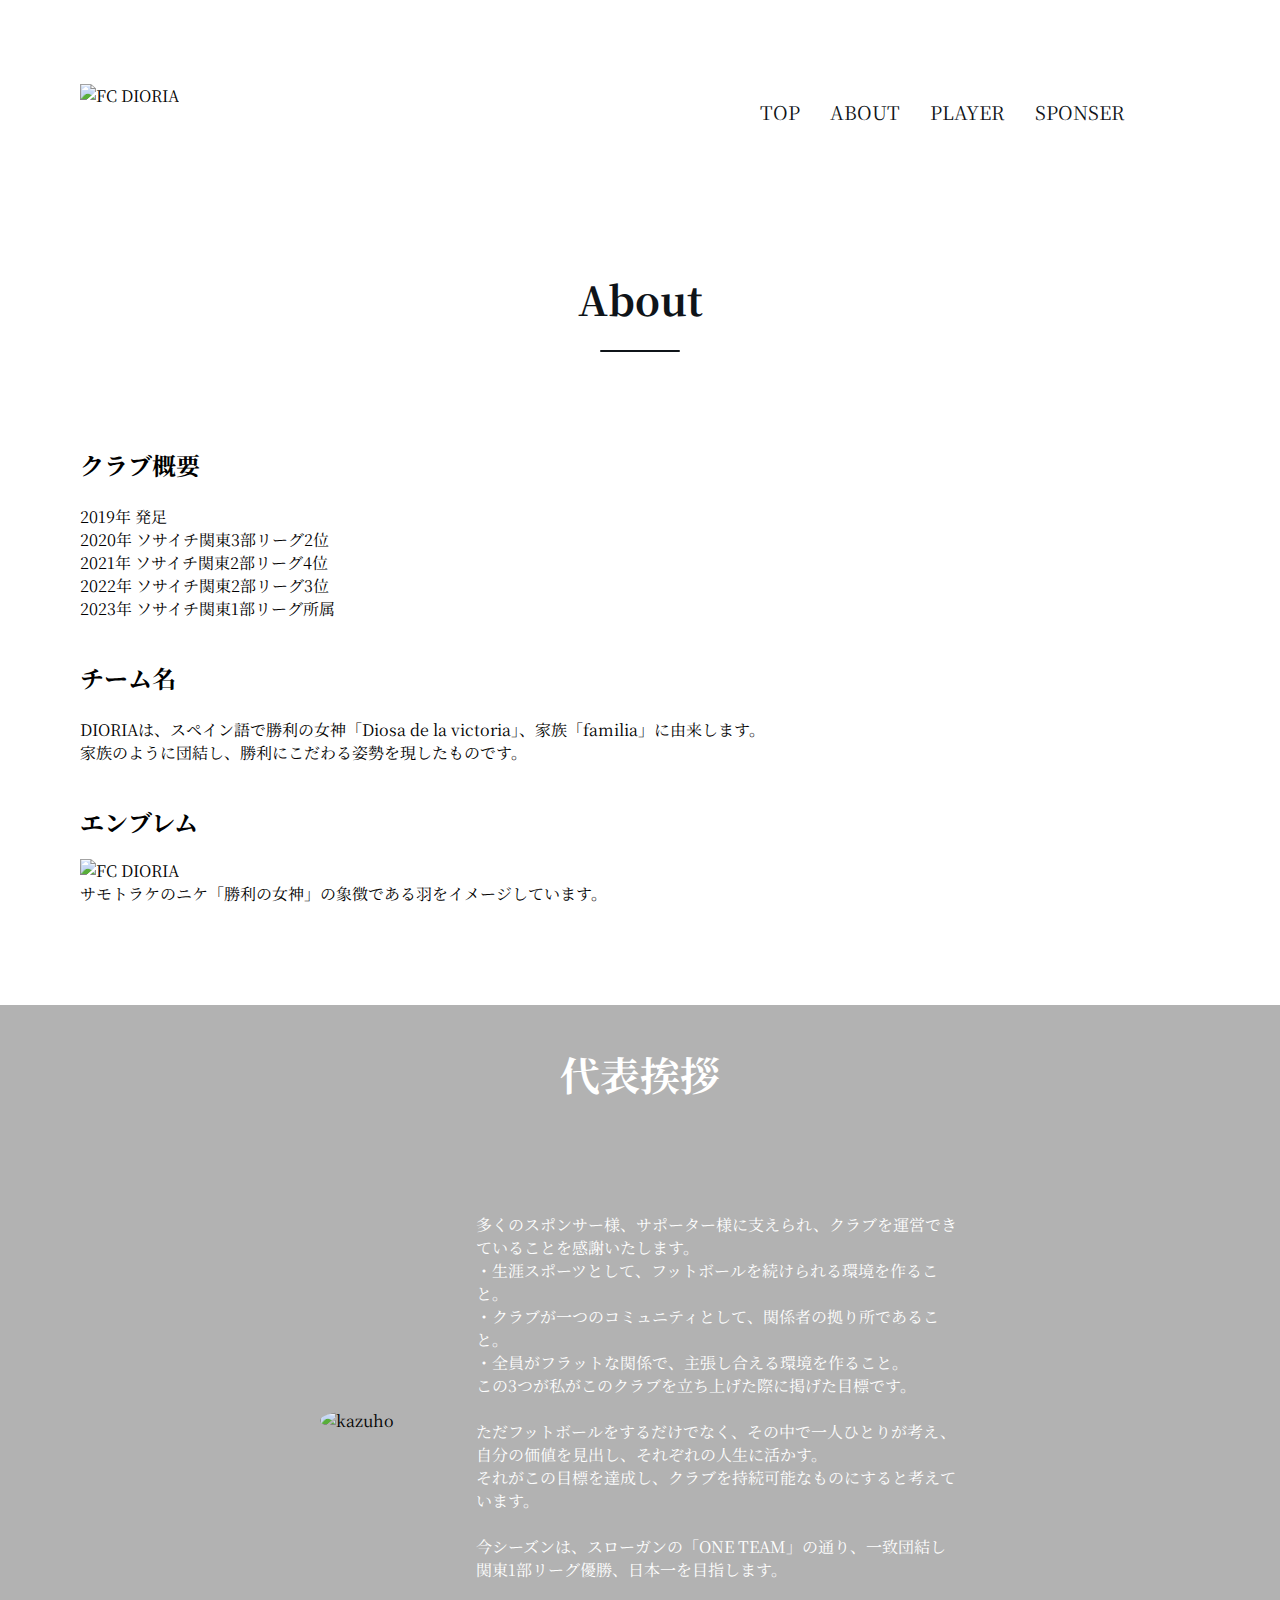
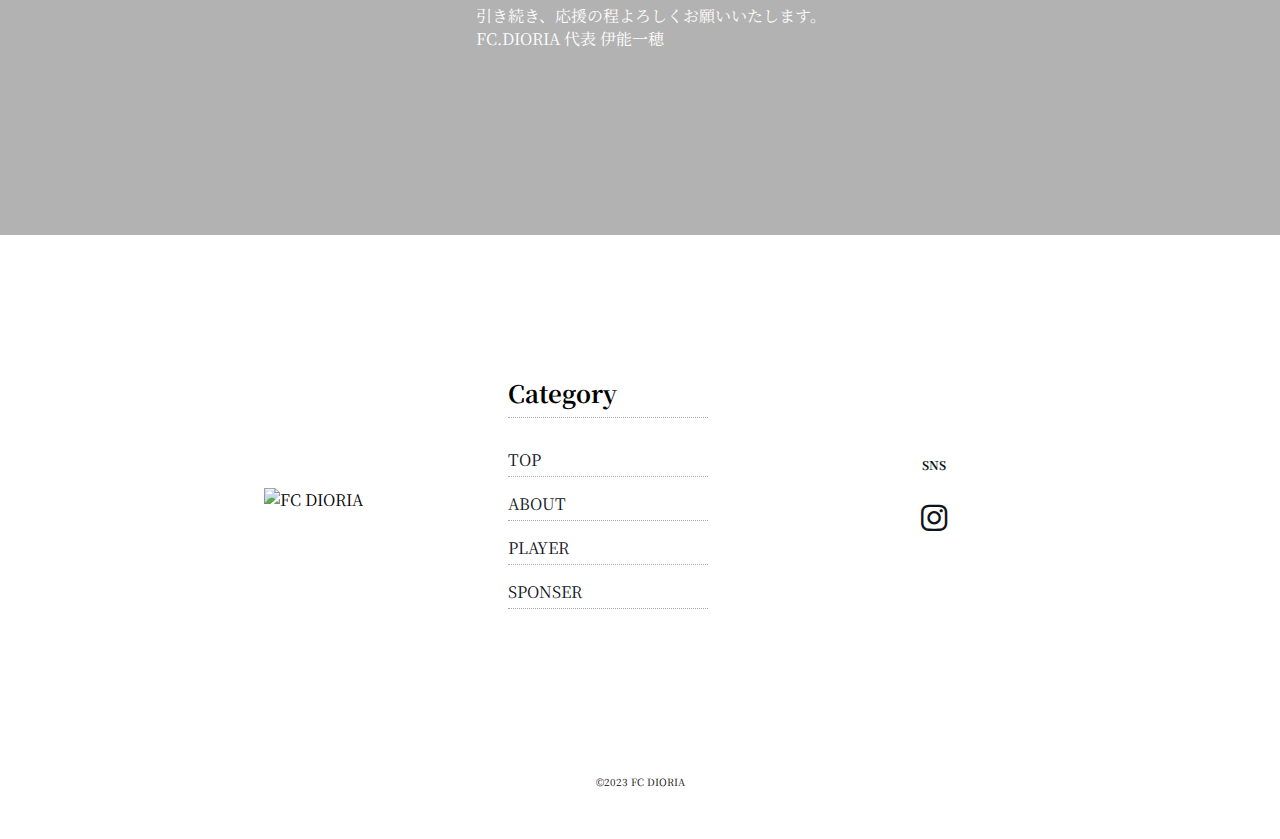
==== about.html @ af56cf68 "Update about.html" ====
<!DOCTYPE html>
<html lang="en">
<head>
    <meta charset="UTF-8">
    <meta http-equiv="X-UA-Compatible" content="IE=edge">
    <meta name="viewport" content="width=device-width, initial-scale=1.0">
    <link rel="stylesheet" href="https://cdnjs.cloudflare.com/ajax/libs/font-awesome/6.3.0/css/all.min.css">
    <link rel="stylesheet" href="about.css">
    <title>FC.DIORIA</title>
</head>
<body>
    <header id="header" class="wrapper">
        <div class="header-logo">
            <img src="DIORIA.JPG" alt="FC DIORIA">
        </div>
        <!-- ハンバーガーメニュー -->
        <span class="nav_toggle">
            <i></i>
            <i></i>
            <i></i>
        </span>
        <div class="nav">
            <ul>
                <li><a href="index.html">TOP</a></li>
                <li><a href="about.html">ABOUT</a></li>
                <li><a href="player.html">PLAYER</a></li>
                <li><a href="sponser.html">SPONSER</a></li>
            </ul>  
        </div>
        <!--  ハンバーガーメニュー -->

        <nav>
            <ul>
                <li><a href="index.html">TOP</a></li>
                <li><a href="about.html">ABOUT</a></li>
                <li><a href="player.html">PLAYER</a></li>
                <li><a href="#sponser">SPONSER</a></li>
            </ul>
        </nav> 
    </header>
    
    <main>
        <section id="about" class="wrapper">
            <h1 class="section-title">About</h1>
            <div class="club-content">
                <div class="club-overview">
                    <h2 class="club-title">クラブ概要</h2>
                    <p>
                        2019年 発足
                        2020年 ソサイチ関東3部リーグ2位
                        2021年 ソサイチ関東2部リーグ4位
                        2022年 ソサイチ関東2部リーグ3位
                        2023年 ソサイチ関東1部リーグ所属
                    </p>
                </div>


                <div class="club-teamname">
                    <h2 class="club-title">チーム名</h2>
                    <p>
                        DIORIAは、スペイン語で勝利の女神「Diosa de la victoria」、家族「familia」に由来します。
                        家族のように団結し、勝利にこだわる姿勢を現したものです。
                    </p>
                </div>

                <div class="club-emblem">
                    <h2 class="club-title">エンブレム</h2>
                    <img src="DIORIA.JPG" alt="FC DIORIA">
                    <p>サモトラケのニケ「勝利の女神」の象徴である羽をイメージしています。</p>
                </div>
            </div>
        </section>

        <section id="daihyo">
            <div class="club-daihyo">
                <h3>代表挨拶</h3>
                <div class="club-text">
                    <img src="kazuho.JPG" alt="kazuho">
                    <p>
                        多くのスポンサー様、サポーター様に支えられ、クラブを運営できていることを感謝いたします。
                        ・生涯スポーツとして、フットボールを続けられる環境を作ること。
                        ・クラブが一つのコミュニティとして、関係者の拠り所であること。
                        ・全員がフラットな関係で、主張し合える環境を作ること。
                        この3つが私がこのクラブを立ち上げた際に掲げた目標です。

                        ただフットボールをするだけでなく、その中で一人ひとりが考え、自分の価値を見出し、それぞれの人生に活かす。
                        それがこの目標を達成し、クラブを持続可能なものにすると考えています。

                        今シーズンは、スローガンの「ONE TEAM」の通り、一致団結し関東1部リーグ優勝、日本一を目指します。

                        引き続き、応援の程よろしくお願いいたします。
                        FC.DIORIA 代表 伊能一穂
                    </p>
                </div>
            </div>
        </section>
    </main>
    <footer id="footer" class="wrapper">
        <div class="footer-content">
            <img src="DIORIA.JPG" alt="FC DIORIA">
        </div>


        <div class="footer-category">
            <h2 class="footer-title">Category</h2>
            <ul>
                <li><a href="index.html">TOP</a></li>
                <li><a href="about.html">ABOUT</a></li>
                <li><a href="player.html">PLAYER</a></li>
                <li><a href="sponser.html">SPONSER</a></li>
            </ul>
        </div>
        <div class="sns">
            <h3 class="sns-link">SNS</h3>
            <a href="https://www.instagram.com/fc.dioria/" class="fa-brands fa-instagram"></a>
        </div>
    </footer>
        <div class="footer-footer">
            <p>&copy;2023 FC DIORIA </p>
        </div>

        <script src="https://unpkg.com/scrollreveal"></script>
        <script src="dioria.js"></script>
        <script src="https://code.jquery.com/jquery-3.6.3.min.js" integrity="sha256-pvPw+upLPUjgMXY0G+8O0xUf+/Im1MZjXxxgOcBQBXU=" crossorigin="anonymous"></script>
        <script>
            $(".nav_toggle").on("click", function () { /*クリックしたらjQuery発動*/
              $(".nav_toggle, .nav").toggleClass("show");
            });
        </script>
</body>
</html>
---- about.css ----
@import url('https://fonts.googleapis.com/css?family=Noto+Serif+JP&display=swap');

* {
    margin: 0;
    padding: 0;
    box-sizing: border-box;
}

body {
    background-color: #fff;
    font-family: YakuHanMPs_Noto, 'Noto Serif JP', serif;
    opacity: 0; /*bodyの中の要素を非表示にします*/ 
    transition: opacity 4s ease; /*表示させるスピード*/
}

body.active {
    opacity: 1;
}
img {
    max-width: 100%;
}

li {
    list-style: none;
}

a {
    text-decoration: none;
    color: #fff;
}
html{
    /* フォントサイズの正確に */
    -webkit-text-size-adjust: 100%;
    /* 文字をシャープに */
    -webkit-font-smoothing: antialiased;
    -moz-osx-font-smoothing: grayscale;
    /* カーニングとリガチャ（合字）を調整 */
    text-rendering: optimizeLegibility;
}

.wrapper {
    max-width: 1120px;
    width: 100%;
    margin: 0 auto;
}

.section-title {
    position: relative;
    padding-bottom: 20px;
    text-align: center;
    color: #0f1419;
    font-size: 40px;
    margin-bottom: 100px;
  }
   
  .section-title:before {
      position: absolute;
      bottom: -5px; /*文字と線の間の幅*/
      left: calc(50% - 40px); /*下線の場所*/
      width: 80px; /*下線の長さ*/
      height: 2px; /*下線の厚み、高さ*/
      content: '';
      border-radius: 3px;
      background: #0f1419;
    }

.footer-footer {
    text-align: center;
    font-size: 10px;
    padding: 50px;
  }

/*----------header---------*/
#header {
    display: flex;
    align-items: center;
    position: relative; /*基準値を指定*/
    height: 150px;
    margin-bottom: 120px;
}

#header img {
    width: 100px;
    height: 100px;
    margin-top: 40px;
}

#header .header-title {
    color: #0f1419;
    font-size: 40px;
}

nav ul {
    display: flex;
    position: absolute; /*ナビゲーションの位置を配置*/
    top: 65%;
    right: 4%;
}

nav ul li {
    font-size: 19px;
    margin-right: 30px;
}

a {
    position: relative;
    display: inline-block;
    text-decoration: none;
    color: #0f1419
  }
  #header a::after {
    position: absolute;
    bottom: -8px;
    left: 0;
    content: '';
    width: 100%;
    height: 2px;
    background: #0f1419;
    opacity: 0;
    visibility: hidden; /*下線の非表示*/
    transition: .5s; /*下線が出てくるスピード*/
  }
  #header a:hover::after {
    bottom: -4px;
    opacity: 1;
    visibility: visible; /*要素の表示非表示を設定する(下線)*/
  }

/*----------About---------*/
#about {
    margin-bottom: 100px;
}

#about .club-overview {
    margin-bottom: 40px;
}

#about .club-teamname {
    margin-bottom: 40px;
}

.club-emblem img {
    padding-top: 20px;
    width: 200px;
}

#about p {
    white-space: pre-line;
}


/*----------daihyo---------*/
#daihyo {
    height: 830px;
    margin-bottom: 100px;
    background-image: url(team4.JPG);
    background-position: center;
    background-repeat: no-repeat;
    background-size: cover;
    background-attachment: fixed;
    position: relative;
}

#daihyo h3 {
    font-size: 40px;
    color: #fff;
    font-weight: bold;
    text-align: center;
    padding: 40px;
}

#daihyo p {
    margin-left: 40px;
}

.club-daihyo {
    background-color: rgba(0, 0, 0, 0.3);
    height: 830px;
}

.club-daihyo img {
    width: 200px;
    border-radius: 50%;
}

.club-text p {
    color: #fff;
    white-space: pre-line;
}

.club-text {
    position: absolute;
    top: 50%;
    left: 50%;
    transform: translate(-50%, -50%);
    display: flex;
    margin: 0 auto;
    align-items: center;
    
}
  /*----------footer---------*/
#footer {
    display: flex;
    justify-content: space-evenly;
    align-items: center;
    padding: 40px;
    margin-bottom: 60px;
}
#footer img {
    width: 200px;
}

#footer .footer-category a {
    width: 200px;
}

#footer .footer-category li {
    margin-bottom: 15px;
    padding-bottom: 5px;
    border-bottom: dotted 1px #AAAAAA;
}

#footer .footer-category li a:hover {
    opacity: 0.6;
}

#footer .footer-title {
    border-bottom: dotted 1px #AAAAAA;
    margin-bottom: 30px;
}
#footer .sns {
    font-size: 30px;
    text-align: center;
}

#footer .sns-link {
    background-color: #fff;
    color: #0f1419;
    font-size: 12px;
    padding: 10px 70px;
}

#footer .fa-brands {
    margin: 20px;
}

.footer-title {
    padding-bottom: 7px;
}

/*----ハンバーガーメニュー----*/
.nav_toggle, /*PCでは非表示*/
.nav {
  display: none;
}

/*---------レスポンシブ---------*/

@media screen and (max-width: 767px) {

    nav { /*ナビゲーション非表示*/
        display: none; /*非表示*/
    }

    nav ul li {
        font-size: 15px;
    }

    .wrapper {
        padding: 0 8%;
    }

    .section-title {
        font-size: 30px;
    }

    #header .header-logo {
        padding-left: 30px;
    }
   
    #header ul {
        padding-right: 50px;
    }

    #header ul li {
        font-size: 20px;
        padding-top: 80px;
    }

    #header a::after {
        background: #fff;
    }

    #daihyo {
        margin: 0 auto;
        width: 100%;
        margin-bottom: 100px;
    }

    #daihyo img {
        width: 160px; /*画像のサイズ*/
        margin-top: 20%;
        margin-left: 35%;
        margin-bottom: 40px; /*文字との距離*/
    }
    

    .club-text {
        flex-wrap: wrap; /*画像、テキストエリアを縦並び*/
        width: 100%; /*横幅名いっぱいに文字を表示させる*/
        padding: 0 3%; /*内側に寄せ余白を外側に作る*/
    }

    #footer {
        flex-direction: column;
    }

    .footer-category {
        margin-top: 40px;
    }

    .sns {
        margin-top: 50px;
        text-align: center;
    }

    /*ハンバーガーメニュー*/
    /* ハンバーガーのマーク */
    .nav_toggle {
        display: block;
        position: relative;
        width: 1.75rem;
        height: 1.5rem;
        margin-left: 60%;
        z-index: 2;
      }
      .nav_toggle i {
        display: block;
        width: 100%; /*線の長さ*/
        height: 2px; /*線の太さ*/
        background-color: black;
        position: absolute;
        transition: transform 0.5s, opacity 0.5s; /*クッリクした時の三本線の変化する時間*/
      }

      .nav_toggle i:nth-child(1) {
        top: 0;
      }
      .nav_toggle i:nth-child(2) {
        top: 0;
        bottom: 0;
        margin: auto;
      }
      .nav_toggle i:nth-child(3) {
        bottom: 0;
      }

      /* クリックされた後のハンバーガーのマーク */
      .nav_toggle.show i:nth-child(1) {
        transform: translateY(10px) rotate(-45deg);
        background-color: #fff;
      }
     .nav_toggle.show i:nth-child(2) {
        background-color: #fff;
        opacity: 0;
     }
     .nav_toggle.show i:nth-child(3) {
        transform: translateY(-12px) rotate(45deg);
        background-color: #fff;
     }

     /* クリックで表示されるメニュー：クリックされる前 */
    .nav {
     display: flex;
     position: fixed;
     flex-direction: column;
     text-align: center;
     top: 0;
     left: 0;
     right: 0;
     bottom: 0;
     opacity: 0;
     visibility: hidden;
     transition: opacity 0.5s, visibility 0.5s; /*ナビゲーションがクリックされて表示される速度*/
     background-color: black; /*ナビゲーションの背景画像*/
     z-index: 1;
  }

  .nav ul li {
    margin-bottom: -40px;
  }

  .nav ul li a {
    color: #fff;
  }

  /* クリックで表示されるメニュー：クリックされた後 */
  .nav.show {
    opacity: 1;
    visibility: visible;
  }
}

@media screen and (max-width: 499px) {
    body {
        overflow-x: hidden;
    }
    .header-logo {
        width: 100%;
      }
   
      .nav_toggle {
       margin-left: -20%;
      }

      #daihyo h3 {
        margin-right: 40px;
      }

      #daihyo img {
        margin-top: 30%;
        margin-left: 30%;
      }

      .club-text {
        left: 45%;
      }

      .club-text p {
        font-size: 13px;
      }

      .footer-title {
        padding-bottom: 7px;
    }
}

@media screen and (max-width: 399px) {
    body {
        overflow-x: hidden;
    }
    .header-logo {
        width: 100%;
        
      }
      .nav_toggle {
       margin-left: -10%;
      }

      #daihyo h3 {
        margin-right: 30px;
      }

      #daihyo img {
        margin-top: 40%; /*上の文字との距離*/
        margin-left: 30%;/*横の文字の位置*/
      }

      .club-text {
        left: 45%;
      }

      .club-text p {
        font-size: 13px;
      }
      
      .footer-title {
        padding-bottom: 7px;
    }
    
    .sns a {
        font-size: 20px;
    }

}
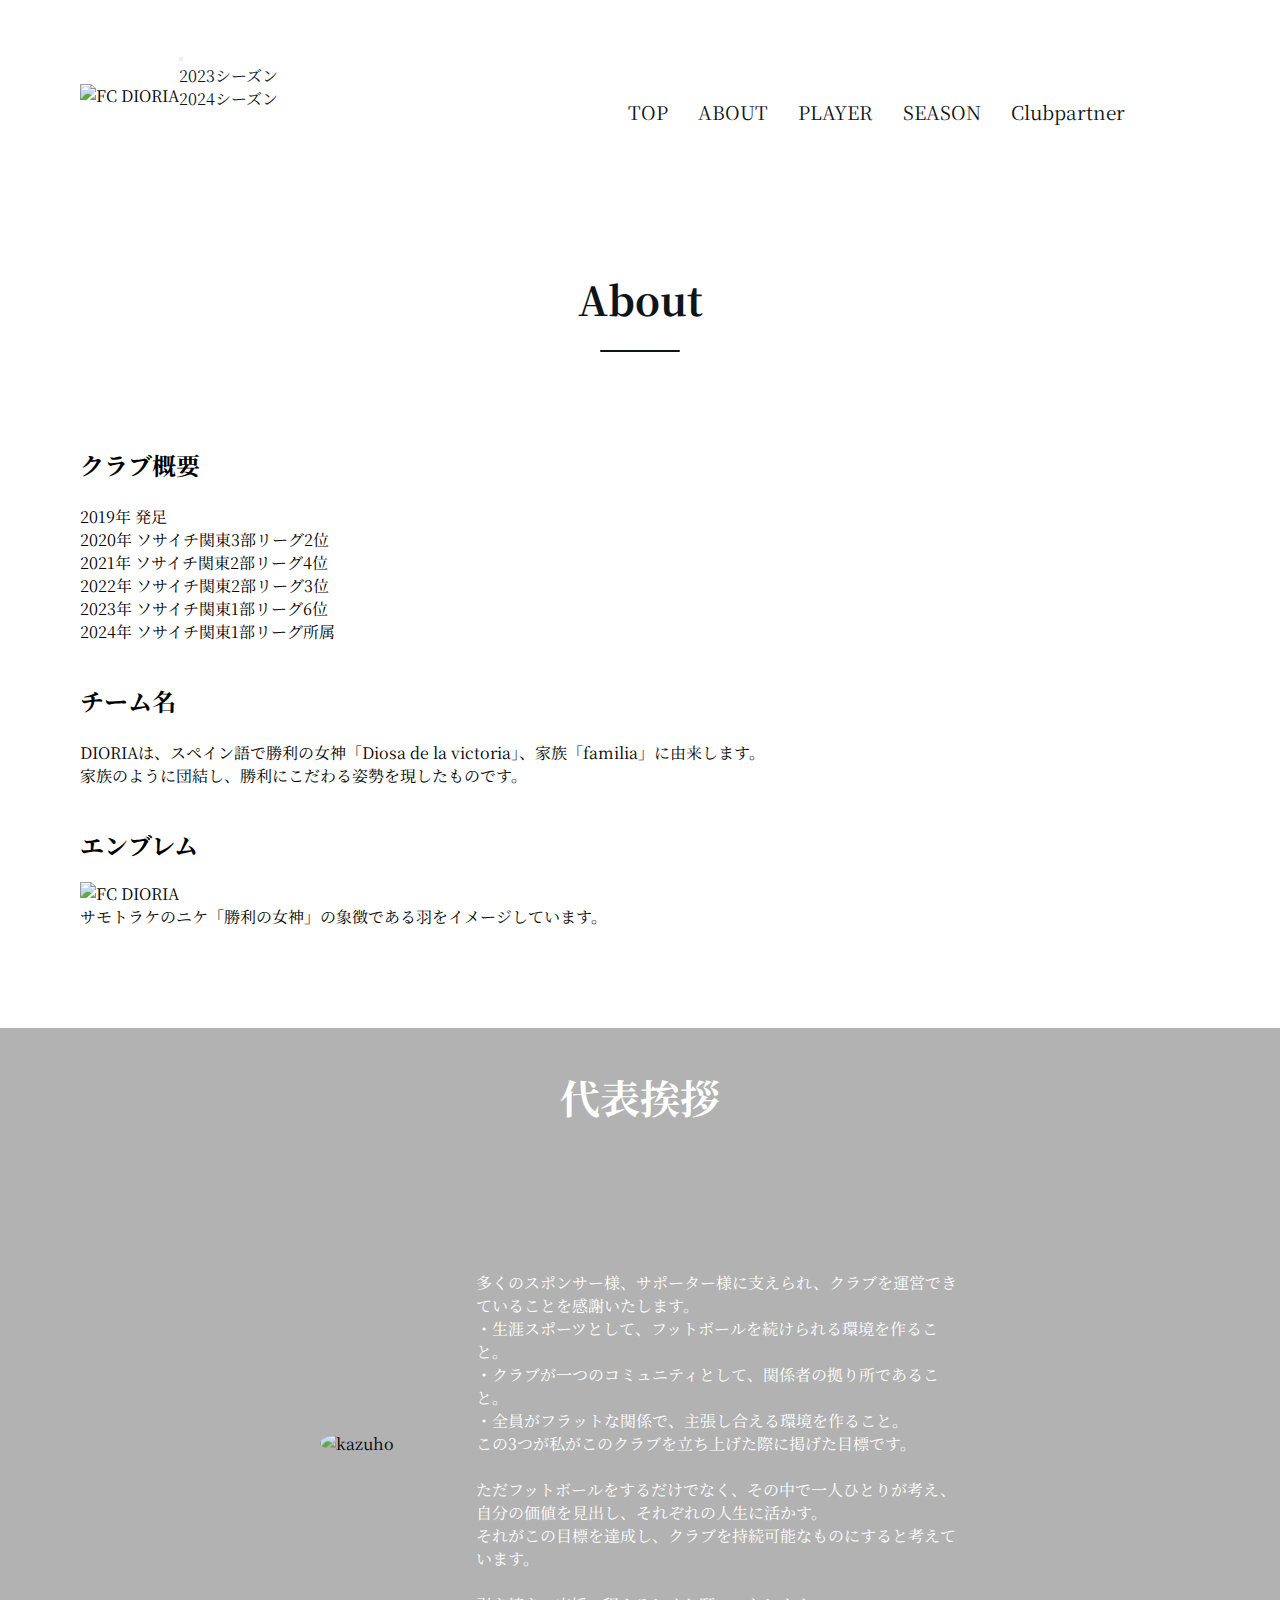
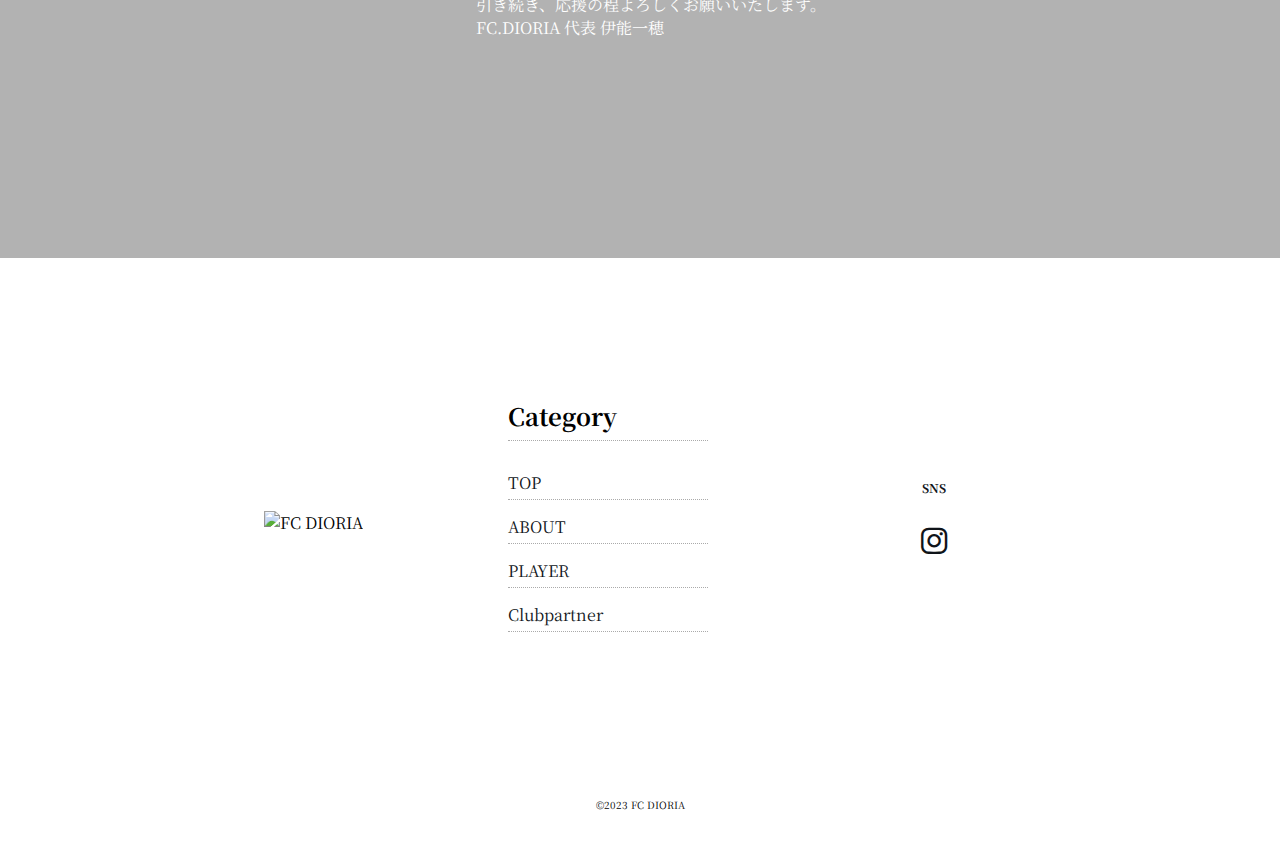
==== commit 7c2e61e8: "Update about.html" ====
--- a/about.html
+++ b/about.html
@@ -11,8 +11,9 @@
 <body>
     <header id="header" class="wrapper">
         <div class="header-logo">
-            <img src="DIORIA.JPG" alt="FC DIORIA">
+            <img src="image/DIORIA.JPG" alt="FC DIORIA">
         </div>
+
         <!-- ハンバーガーメニュー -->
         <span class="nav_toggle">
             <i></i>
@@ -24,19 +25,41 @@
                 <li><a href="index.html">TOP</a></li>
                 <li><a href="about.html">ABOUT</a></li>
                 <li><a href="player.html">PLAYER</a></li>
-                <li><a href="sponser.html">SPONSER</a></li>
+                <li><a href="season.html">SEASON</a></li>
+                <li><a href="sponser.html">Clubpartner</a></li>
             </ul>  
         </div>
         <!--  ハンバーガーメニュー -->
-
+        
         <nav>
-            <ul>
+            <ul class="menu">
                 <li><a href="index.html">TOP</a></li>
                 <li><a href="about.html">ABOUT</a></li>
                 <li><a href="player.html">PLAYER</a></li>
-                <li><a href="#sponser">SPONSER</a></li>
+                <li><a class="button js-modal-button">SEASON</a></li>
+                <li><a href="sponser.html">Clubpartner</a></li>
             </ul>
-        </nav> 
+        </nav>
+
+        <!-- モーダルウインドウ -->
+        <div class="layer js-modal">
+            <div class="modal">
+              <div class="modal__inner">
+                <div class="modal__button-wrap">
+                  <button class="close-button js-close-button">
+                    <span></span>
+                    <span></span>
+                  </button>
+                </div>
+                <div class="modal__contents">
+                  <div class="modal__content">
+                    <li><a href="seson_2023.html">2023シーズン</a></li>
+                    <li><a href="seson_2024.html">2024シーズン</a></li>
+                  </div>
+                </div>
+              </div>
+            </div>
+          </div>
     </header>
     
     <main>
@@ -50,7 +73,8 @@
                         2020年 ソサイチ関東3部リーグ2位
                         2021年 ソサイチ関東2部リーグ4位
                         2022年 ソサイチ関東2部リーグ3位
-                        2023年 ソサイチ関東1部リーグ所属
+                        2023年 ソサイチ関東1部リーグ6位
+                        2024年 ソサイチ関東1部リーグ所属
                     </p>
                 </div>
 
@@ -65,7 +89,7 @@
 
                 <div class="club-emblem">
                     <h2 class="club-title">エンブレム</h2>
-                    <img src="DIORIA.JPG" alt="FC DIORIA">
+                    <img src="image/DIORIA.JPG" alt="FC DIORIA">
                     <p>サモトラケのニケ「勝利の女神」の象徴である羽をイメージしています。</p>
                 </div>
             </div>
@@ -75,7 +99,7 @@
             <div class="club-daihyo">
                 <h3>代表挨拶</h3>
                 <div class="club-text">
-                    <img src="kazuho.JPG" alt="kazuho">
+                    <img src="image/kazuho.JPG" alt="kazuho">
                     <p>
                         多くのスポンサー様、サポーター様に支えられ、クラブを運営できていることを感謝いたします。
                         ・生涯スポーツとして、フットボールを続けられる環境を作ること。
@@ -86,8 +110,6 @@
                         ただフットボールをするだけでなく、その中で一人ひとりが考え、自分の価値を見出し、それぞれの人生に活かす。
                         それがこの目標を達成し、クラブを持続可能なものにすると考えています。
 
-                        今シーズンは、スローガンの「ONE TEAM」の通り、一致団結し関東1部リーグ優勝、日本一を目指します。
-
                         引き続き、応援の程よろしくお願いいたします。
                         FC.DIORIA 代表 伊能一穂
                     </p>
@@ -97,17 +119,15 @@
     </main>
     <footer id="footer" class="wrapper">
         <div class="footer-content">
-            <img src="DIORIA.JPG" alt="FC DIORIA">
+            <img src="image/DIORIA.JPG" alt="FC DIORIA">
         </div>
-
-
         <div class="footer-category">
             <h2 class="footer-title">Category</h2>
             <ul>
                 <li><a href="index.html">TOP</a></li>
                 <li><a href="about.html">ABOUT</a></li>
                 <li><a href="player.html">PLAYER</a></li>
-                <li><a href="sponser.html">SPONSER</a></li>
+                <li><a href="sponser.html">Clubpartner</a></li>
             </ul>
         </div>
         <div class="sns">
@@ -119,13 +139,13 @@
             <p>&copy;2023 FC DIORIA </p>
         </div>
 
-        <script src="https://unpkg.com/scrollreveal"></script>
-        <script src="dioria.js"></script>
+        <script src="https://unpkg.com/scrollreveal"></script>   
         <script src="https://code.jquery.com/jquery-3.6.3.min.js" integrity="sha256-pvPw+upLPUjgMXY0G+8O0xUf+/Im1MZjXxxgOcBQBXU=" crossorigin="anonymous"></script>
         <script>
             $(".nav_toggle").on("click", function () { /*クリックしたらjQuery発動*/
               $(".nav_toggle, .nav").toggleClass("show");
             });
         </script>
+        <script src="dioria.js"></script>
 </body>
 </html>
--- a/about.css
+++ b/about.css
@@ -160,6 +160,7 @@
     background-attachment: fixed;
     position: relative;
 }
+
 
 #daihyo h3 {
     font-size: 40px;
@@ -413,6 +414,10 @@
        margin-left: -20%;
       }
 
+      #daihyo {
+        background-color: #0f1419;
+      }
+     
       #daihyo h3 {
         margin-right: 40px;
       }
@@ -433,6 +438,10 @@
       .footer-title {
         padding-bottom: 7px;
     }
+
+    .sns a {
+        font-size: 20px;
+      }
 }
 
 @media screen and (max-width: 399px) {
@@ -447,6 +456,10 @@
        margin-left: -10%;
       }
 
+      #daihyo {
+        background-color: #0f1419;
+      }
+
       #daihyo h3 {
         margin-right: 30px;
       }
@@ -467,9 +480,9 @@
       .footer-title {
         padding-bottom: 7px;
     }
-    
+
     .sns a {
         font-size: 20px;
-    }
-
-}
+      }
+
+}
